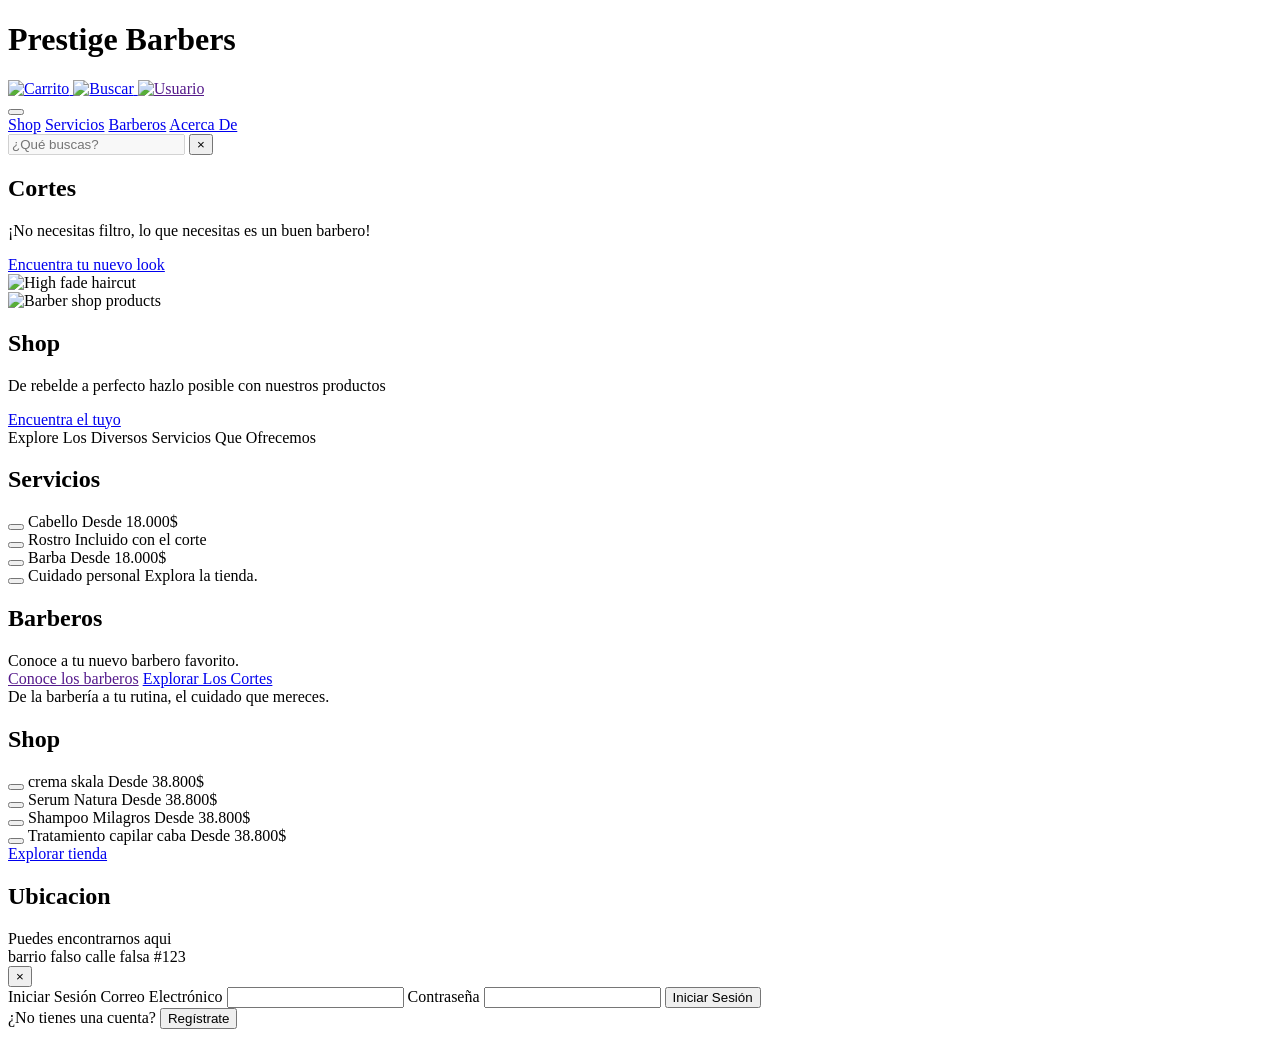
==== Frontend/public/index.html @ 0d41ad85 "Campo de celular, autocompletado de reserva y calendario mas amplio Celular: - Nueva columna usuario" ====
<!DOCTYPE html>
<html lang="es">

<head>
    <meta charset="UTF-8">
    <meta name="viewport" content="width=device-width, initial-scale=1.0">
    <title>Prestige Barbers</title>
    <link rel="stylesheet" href="I-style/styles.css">
    <link rel="stylesheet" href="I-style/auth-modal.css?v=9">
    <link rel="stylesheet" href="I-style/custom-modal.css">
    <link rel="stylesheet" href="I-style/carrito-global.css">
    <link rel="stylesheet" href="I-style/search-modal.css">
    <link rel="preconnect" href="https://fonts.googleapis.com">
    <link rel="preconnect" href="https://fonts.gstatic.com" crossorigin>
    <link href="https://fonts.googleapis.com/css2?family=Montserrat:ital,wght@0,100..900;1,100..900&display=swap"
        rel="stylesheet">
</head>

<body>
    <header>
        <div class="head-logo-cont">
            <h1>Prestige Barbers</h1>
            <div class="head-icons-cont">
                <a href="javascript:void(0)" class="icon-link" id="carritoIcon" title="Carrito" style="position: relative;">
                    <img src="Icons/cart.svg" alt="Carrito">
                    <span class="cart-badge" id="cartBadge" style="display: none;">0</span>
                </a>
                <a href="javascript:void(0)" class="icon-link" id="searchIcon" title="Buscar">
                    <img src="Icons/search.svg" alt="Buscar">
                </a>
                <a href="" class="icon-link" title="Usuario">
                    <img src="Icons/user.svg" alt="Usuario">
                </a>
            </div>
        </div>
        <button class="hamburger-btn" id="hamburgerBtn" aria-label="Abrir menú">
            <span></span><span></span><span></span>
        </button>
        <div class="head-lkn-cont" id="navMenu">
            <a href="Tienda/index.html">Shop</a>
            <a href="Cortes/index.html">Servicios</a>
            <a href="Barberos/index.html">Barberos</a>
            <a href="AcercaDe/index.html">Acerca De</a>
            
            <!-- Contenedor de búsqueda elegante -->
            <div class="search-container">
                <input 
                    type="search" 
                    class="search-input" 
                    placeholder="¿Qué buscas?" 
                    autocomplete="new-password"
                    autocorrect="off"
                    autocapitalize="off"
                    spellcheck="false"
                    name="search-query-prestige"
                    id="search-query-input-main"
                    role="searchbox"
                    aria-label="Búsqueda de productos y servicios"
                    data-form-type="other"
                    disabled>
                <button class="search-close">&times;</button>
            </div>
        </div>
        
        <!-- Resultados de búsqueda -->
        <div class="search-results"></div>
    </header>

    <main>

        <div class="main-prin-cont">
            <div class="main-cut-imgs" id="carousel-container">
                <!-- Carousel content will be injected here -->
            </div>

            <div class="sub-main-cont">

                <div class="sub-main-cont-cut">
                    <div class="sub-main-cont-inf">
                        <h2>Cortes</h2>
                        <p>¡No necesitas filtro, lo que necesitas es un buen barbero!</p>
                        <a href="Cortes/index.html">Encuentra tu nuevo look</a>
                    </div>
                    <div class="sub-main-cont-img">
                        <img src="I-img/High-Fade-with-Longer-Buzz-Cut-and-Beard.jpg.webp" alt="High fade haircut">
                    </div>
                </div>

                <div class="sub-main-shop">
                    <div class="sub-main-shop-img">
                        <img src="I-img/Prospectors pomade.png" alt="Barber shop products">
                    </div>
                    <div class="sub-main-shop-inf">
                        <h2>Shop</h2>
                        <p>De rebelde a perfecto hazlo posible con nuestros productos</p>
                        <a href="Tienda/index.html">Encuentra el tuyo</a>
                    </div>
                </div>

            </div>
        </div>

        <div class="Svc-cont">
            <label for="">Explore Los Diversos Servicios Que Ofrecemos</label>
            <h2>Servicios</h2>
            <div class="Svc-cont-btn">
                <div class="Svc-btn-item">
                    <button id="btn-cabello"
                        onclick="window.location.href='Cortes/index.html#seccion-cabello'"></button>
                    <label>Cabello</label>
                    <label>Desde 18.000$</label>
                </div>
                <div class="Svc-btn-item">
                    <button id="btn-rostro" onclick="window.location.href='Cortes/index.html#seccion-rostro'"></button>
                    <label>Rostro</label>
                    <label>Incluido con el corte</label>
                </div>
                <div class="Svc-btn-item">
                    <button id="btn-barba" onclick="window.location.href='Cortes/index.html#seccion-barba'"></button>
                    <label>Barba</label>
                    <label>Desde 18.000$</label>
                </div>
                <div class="Svc-btn-item">
                    <button id="btn-tienda" onclick="window.location.href='Tienda/index.html'"></button>
                    <label>Cuidado personal</label>
                    <label>Explora la tienda.</label>
                </div>
            </div>
        </div>


        <div class="barb-cont">
            <div class="barb-cont-img-inf">
                <h2>Barberos</h2>
                <label for="">Conoce a tu nuevo barbero favorito.</label>
                <div class="barb-cont-lkns">
                    <a href="">Conoce los barberos</a>
                    <a href="Cortes/index.html">Explorar Los Cortes</a>
                </div>
            </div>
        </div>

        <div class="shop-cont">
            <label for="">De la barbería a tu rutina, el cuidado que mereces.</label>
            <h2>Shop</h2>
            <div class="shop-cont-btn">
                <div class="shop-btn-item">
                    <button id="btn-crema-skala"></button>
                    <label>crema skala</label>
                    <label>Desde 38.800$</label>
                </div>
                <div class="shop-btn-item">
                    <button id="btn-serum-natura"></button>
                    <label>Serum Natura</label>
                    <label>Desde 38.800$</label>
                </div>
                <div class="shop-btn-item">
                    <button id="btn-shampoo-milagros"></button>
                    <label>Shampoo Milagros</label>
                    <label>Desde 38.800$</label>
                </div>
                <div class="shop-btn-item">
                    <button id="btn-tratamiento-caba"></button>
                    <label>Tratamiento capilar caba</label>
                    <label>Desde 38.800$</label>
                </div>
            </div>
            <a href="Tienda/index.html">Explorar tienda</a>
        </div>

        <div class="Ubic-cont">
            <div class="Ubic-cont-inf">
                <h2>Ubicacion</h2>
                <label>Puedes encontrarnos aqui</label>
                <div class="Ubic-cont-address">
                    <label>barrio falso</label>
                    <label>calle falsa #123</label>
                </div>
            </div>
        </div>

    </main>

    <!-- Modal de autenticación -->
    <div class="auth-modal-overlay" id="authModal">
        <div class="auth-modal-content">
            <button class="auth-modal-close" id="closeModalBtn">&times;</button>
            
            <!-- Formulario de Login -->
            <div class="log-cont" id="loginForm">
                <label for="">Iniciar Sesión</label>
                <label for="">Correo Electrónico</label>
                <input type="email" id="login-email" required>
                <label for="">Contraseña</label>
                <input type="password" id="login-password" required>
                <button type="submit">Iniciar Sesión</button>
                <div class="reg-cont">
                    <label>¿No tienes una cuenta?</label>
                    <button type="button" id="showRegister">Regístrate</button>
                </div>
            </div>

            <!-- Formulario de Registro -->
            <div class="log-cont" id="registerForm" style="display: none;">
                <label for="">Registro</label>
                <label for="">Nombre Completo</label>
                <input type="text" id="register-name" required>
                <label for="">Correo Electrónico</label>
                <input type="email" id="register-email" required>
                <label for="">Celular</label>
                <input type="tel" id="register-phone" inputmode="numeric" placeholder="3001234567" required>
                <label for="">Contraseña</label>
                <input type="password" id="register-password" required>
                <label for="">Confirmar Contraseña</label>
                <input type="password" id="register-confirm" required>
                <button type="submit">Registrarse</button>
                <div class="reg-cont">
                    <label>¿Ya tienes una cuenta?</label>
                    <button type="button" id="showLogin">Iniciar Sesión</button>
                </div>
            </div>
        </div>
    </div>

    <!-- Modal del Carrito -->
    <div class="carrito-modal-overlay" id="carritoModal">
        <div class="carrito-modal-content">
            <div class="carrito-modal-header">
                <h2>Tu Carrito</h2>
                <p class="carrito-count"><span id="carritoCount">0</span> productos</p>
                <button class="carrito-modal-close" id="closeCarritoBtn">&times;</button>
            </div>

            <div class="carrito-items-list" id="carritoItemsList">
                <!-- Los items se cargarán dinámicamente aquí -->
                <div class="carrito-empty" id="carritoEmpty">
                    <div class="carrito-empty-icon">
                        <svg viewBox="0 0 24 24" fill="none" stroke="currentColor" stroke-width="1.5">
                            <circle cx="9" cy="21" r="1"/>
                            <circle cx="20" cy="21" r="1"/>
                            <path d="M1 1h4l2.68 13.39a2 2 0 0 0 2 1.61h9.72a2 2 0 0 0 2-1.61L23 6H6"/>
                        </svg>
                    </div>
                    <p>Tu carrito está vacío</p>
                </div>
            </div>

            <div class="carrito-modal-footer" id="carritoFooter" style="display: none;">
                <div class="carrito-total-section">
                    <span class="carrito-total-label">Total:</span>
                    <span class="carrito-total-precio" id="carritoTotal">$0</span>
                </div>
                <button class="carrito-btn-comprar" id="carritoComprarBtn">Comprar</button>
            </div>
        </div>
    </div>

    <!-- Modal de compra exitosa -->
    <div class="compra-modal-overlay" id="compraModal" style="display: none;">
        <div class="compra-modal-content" style="background: white; padding: 40px; border-radius: 8px; text-align: center; border: 5px solid #1b1b1b;">
            <button class="compra-modal-close" id="closeCompraModalBtn" style="position: absolute; top: 10px; right: 10px; background: transparent; border: none; font-size: 2em; cursor: pointer;">&times;</button>
            <div class="compra-success">
                <div class="success-icon" style="width: 80px; height: 80px; background: #1b1b1b; border-radius: 50%; margin: 0 auto 20px; display: flex; align-items: center; justify-content: center;">
                    <svg width="50" height="50" viewBox="0 0 50 50" fill="none" xmlns="http://www.w3.org/2000/svg"><path d="M10 25L20 35L40 15" stroke="white" stroke-width="4" stroke-linecap="round" stroke-linejoin="round"/></svg>
                </div>
                <h2 style="font-size: 2em; margin: 10px 0;">Compra Realizada</h2>
                <p style="font-size: 1.1em; color: #666; margin: 20px 0;">Tu compra ha sido procesada exitosamente.</p>
                <button class="continue-btn" id="continueBtn" style="background: #1b1b1b; color: white; border: none; padding: 15px 40px; font-size: 1em; font-weight: 600; cursor: pointer; margin-top: 20px; font-family: 'Montserrat', sans-serif;">Continuar</button>
            </div>
        </div>
    </div>

    <script src="js/custom-modal.js"></script>
    <script src="js/carrito.js"></script>
    <script src="js/carousel.js"></script>
    <script src="js/sticky-header.js"></script>
    <script src="js/auth-modal.js"></script>
    <script src="js/ultimos-productos.js"></script>
    <script src="js/search-modal.js"></script>
    <script>
        // Configurar el modal de compra exitosa
        document.addEventListener('DOMContentLoaded', () => {
            const compraModal = document.getElementById('compraModal');
            const closeCompraModalBtn = document.getElementById('closeCompraModalBtn');
            const continueBtn = document.getElementById('continueBtn');

            if (closeCompraModalBtn) {
                closeCompraModalBtn.addEventListener('click', () => {
                    if (compraModal) {
                        compraModal.style.display = 'none';
                    }
                });
            }

            if (continueBtn) {
                continueBtn.addEventListener('click', () => {
                    if (compraModal) {
                        compraModal.style.display = 'none';
                    }
                });
            }

            // Cerrar al hacer clic fuera
            if (compraModal) {
                compraModal.addEventListener('click', (e) => {
                    if (e.target === compraModal) {
                        compraModal.style.display = 'none';
                    }
                });
            }
        });
    </script>
    <script src="js/hamburger.js"></script>
</body>
---- Frontend/public/I-style/carrito-global.css ----
/* ==================== ESTILOS GLOBALES DEL CARRITO - TODAS LAS PÁGINAS ==================== */

/* Badge contador en el icono del header */
.cart-badge {
    position: absolute;
    top: -8px;
    right: -8px;
    background: #1b1b1b;
    color: white;
    border-radius: 50%;
    width: 20px;
    height: 20px;
    display: flex;
    align-items: center;
    justify-content: center;
    font-size: 0.7em;
    font-weight: 600;
    font-family: 'Montserrat', sans-serif;
    border: 1px solid white;
    animation: badgePop 0.3s ease;
    z-index: 10;
}

@keyframes badgePop {
    0% {
        transform: scale(0);
    }
    50% {
        transform: scale(1.2);
    }
    100% {
        transform: scale(1);
    }
}

/* Overlay del carrito */
.carrito-modal-overlay {
    display: none;
    position: fixed;
    top: 0;
    left: 0;
    width: 100vw;
    height: 100vh;
    background: rgba(0, 0, 0, 0.6);
    backdrop-filter: blur(3px);
    z-index: 9999;
    justify-content: flex-end;
    align-items: center;
}

.carrito-modal-overlay.active {
    display: flex;
    animation: overlayFadeIn 0.3s ease forwards;
}

.carrito-modal-overlay.closing {
    animation: overlayFadeOut 0.3s ease forwards;
}

@keyframes overlayFadeIn {
    from {
        background: rgba(0, 0, 0, 0);
    }
    to {
        background: rgba(0, 0, 0, 0.6);
    }
}

@keyframes overlayFadeOut {
    from {
        background: rgba(0, 0, 0, 0.6);
    }
    to {
        background: rgba(0, 0, 0, 0);
    }
}

/* Contenedor blanco del carrito (drawer lateral derecho) */
.carrito-modal-content {
    width: 450px;
    max-width: 90vw;
    height: 100vh;
    background: white;
    position: relative;
    display: flex;
    flex-direction: column;
    border-left: 5px solid #1b1b1b;
}

.carrito-modal-overlay.active .carrito-modal-content {
    animation: slideInFromRight 0.3s ease forwards;
}

.carrito-modal-overlay.closing .carrito-modal-content {
    animation: slideOutToRight 0.3s ease forwards;
}

@keyframes slideInFromRight {
    from {
        transform: translateX(100%);
    }
    to {
        transform: translateX(0);
    }
}

@keyframes slideOutToRight {
    from {
        transform: translateX(0);
    }
    to {
        transform: translateX(100%);
    }
}

/* Header del carrito */
.carrito-modal-header {
    padding: 25px;
    border-bottom: 3px solid #1b1b1b;
    background: white;
    position: relative;
    flex-shrink: 0;
}

.carrito-modal-header h2 {
    margin: 0;
    font-size: 1.5rem;
    font-weight: 600;
    text-transform: uppercase;
    color: #1b1b1b;
    background: #1b1b1b;
    color: white;
    padding: 5px 10px;
    width: fit-content;
}

.carrito-count {
    font-size: 0.9rem;
    font-weight: 500;
    color: #666;
    margin-top: 8px;
}

/* Botón de cerrar */
.carrito-modal-close {
    position: absolute;
    top: 20px;
    right: 20px;
    background: transparent;
    border: none;
    cursor: pointer;
    font-size: 2em;
    color: #1b1b1b;
    line-height: 1;
    padding: 0;
    transition: transform 0.2s ease;
}

.carrito-modal-close:hover {
    transform: scale(1.1) rotate(90deg);
}

/* Lista de productos en el carrito */
.carrito-items-list {
    flex: 1;
    overflow-y: auto;
    padding: 20px;
}

/* Scrollbar personalizada */
.carrito-items-list::-webkit-scrollbar {
    width: 6px;
}

.carrito-items-list::-webkit-scrollbar-track {
    background: #f1f1f1;
}

.carrito-items-list::-webkit-scrollbar-thumb {
    background: #888;
    border-radius: 3px;
}

.carrito-items-list::-webkit-scrollbar-thumb:hover {
    background: #555;
}

/* Item individual del carrito */
.carrito-item {
    display: flex;
    gap: 15px;
    padding: 15px 0;
    border-bottom: 1px solid #e0e0e0;
    animation: itemFadeIn 0.3s ease;
}

@keyframes itemFadeIn {
    from {
        opacity: 0;
        transform: translateY(-10px);
    }
    to {
        opacity: 1;
        transform: translateY(0);
    }
}

.carrito-item-img {
    width: 80px;
    height: 80px;
    flex-shrink: 0;
    overflow: hidden;
}

.carrito-item-img img {
    width: 100%;
    height: 100%;
    object-fit: cover;
}

.carrito-item-info {
    flex: 1;
    display: flex;
    flex-direction: column;
    gap: 5px;
}

.carrito-item-marca {
    font-size: 0.75em;
    font-weight: 600;
    text-transform: uppercase;
    background: #1b1b1b;
    color: white;
    padding: 3px 6px;
    width: fit-content;
}

.carrito-item-nombre {
    font-size: 0.9em;
    font-weight: 600;
    color: #1b1b1b;
    text-transform: capitalize;
    line-height: 1.3;
}

.carrito-item-precio {
    font-size: 1em;
    font-weight: 600;
    color: #1b1b1b;
    margin-top: auto;
}

.carrito-item-remove {
    background: transparent;
    border: none;
    color: #666;
    font-size: 0.85em;
    text-decoration: underline;
    cursor: pointer;
    padding: 0;
    transition: color 0.2s ease;
}

.carrito-item-remove:hover {
    color: #1b1b1b;
}

/* Carrito vacío */
.carrito-empty {
    display: flex;
    flex-direction: column;
    align-items: center;
    justify-content: center;
    height: 100%;
    text-align: center;
    padding: 40px 20px;
    color: #999;
}

.carrito-empty-icon {
    width: 120px;
    height: 120px;
    margin-bottom: 30px;
    opacity: 0.15;
    display: flex;
    align-items: center;
    justify-content: center;
}

.carrito-empty-icon svg {
    width: 100%;
    height: 100%;
}

.carrito-empty p {
    font-size: 1.1em;
    margin: 0;
    font-weight: 500;
}

/* Footer del carrito (total y botón) */
.carrito-modal-footer {
    padding: 25px;
    border-top: 3px solid #1b1b1b;
    background: white;
    flex-shrink: 0;
}

.carrito-total-section {
    display: flex;
    justify-content: space-between;
    align-items: center;
    margin-bottom: 20px;
}

.carrito-total-label {
    font-size: 1.1em;
    font-weight: 600;
    text-transform: uppercase;
    color: #1b1b1b;
}

.carrito-total-precio {
    font-size: 1.5em;
    font-weight: 700;
    color: #1b1b1b;
}

.carrito-btn-comprar {
    width: 100%;
    background-color: #1b1b1b;
    color: white;
    border: none;
    padding: 15px 30px;
    font-size: 1em;
    font-weight: 600;
    text-transform: uppercase;
    font-family: 'Montserrat', sans-serif;
    cursor: pointer;
    transition: all 0.3s ease;
}

.carrito-btn-comprar:hover {
    background-color: #333;
}

.carrito-btn-comprar:active {
    transform: scale(0.98);
}

.carrito-btn-comprar:disabled {
    background-color: #e0e0e0;
    color: #999;
    cursor: not-allowed;
}

/* Responsive */
@media (max-width: 768px) {
    .carrito-modal-content {
        width: 100vw;
        max-width: 100vw;
    }

    .carrito-modal-header {
        padding: 20px;
    }

    .carrito-items-list {
        padding: 15px;
    }

    .carrito-modal-footer {
        padding: 20px;
    }
}

@media (max-width: 480px) {
    .carrito-modal-header h2 {
        font-size: 1.3rem;
    }

    .carrito-item-img {
        width: 60px;
        height: 60px;
    }

    .carrito-total-section {
        flex-direction: column;
        align-items: flex-start;
        gap: 10px;
    }
}

/* ==================== CONTROLES DE CANTIDAD ==================== */
.carrito-item-cantidad {
    display: flex;
    align-items: center;
    gap: 10px;
    margin: 10px 0;
}

.cant-btn {
    width: 28px;
    height: 28px;
    background: white;
    color: #1b1b1b;
    border: 1px solid #1b1b1b;
    font-family: "Montserrat", sans-serif;
    font-size: 0.95em;
    font-weight: 600;
    line-height: 1;
    cursor: pointer;
    transition: all 0.3s ease;
    display: flex;
    align-items: center;
    justify-content: center;
    padding: 0;
}

.cant-btn:hover {
    background: #1b1b1b;
    color: white;
}

.cant-valor {
    min-width: 24px;
    text-align: center;
    font-size: 0.95em;
    font-weight: 600;
    color: #1b1b1b;
}
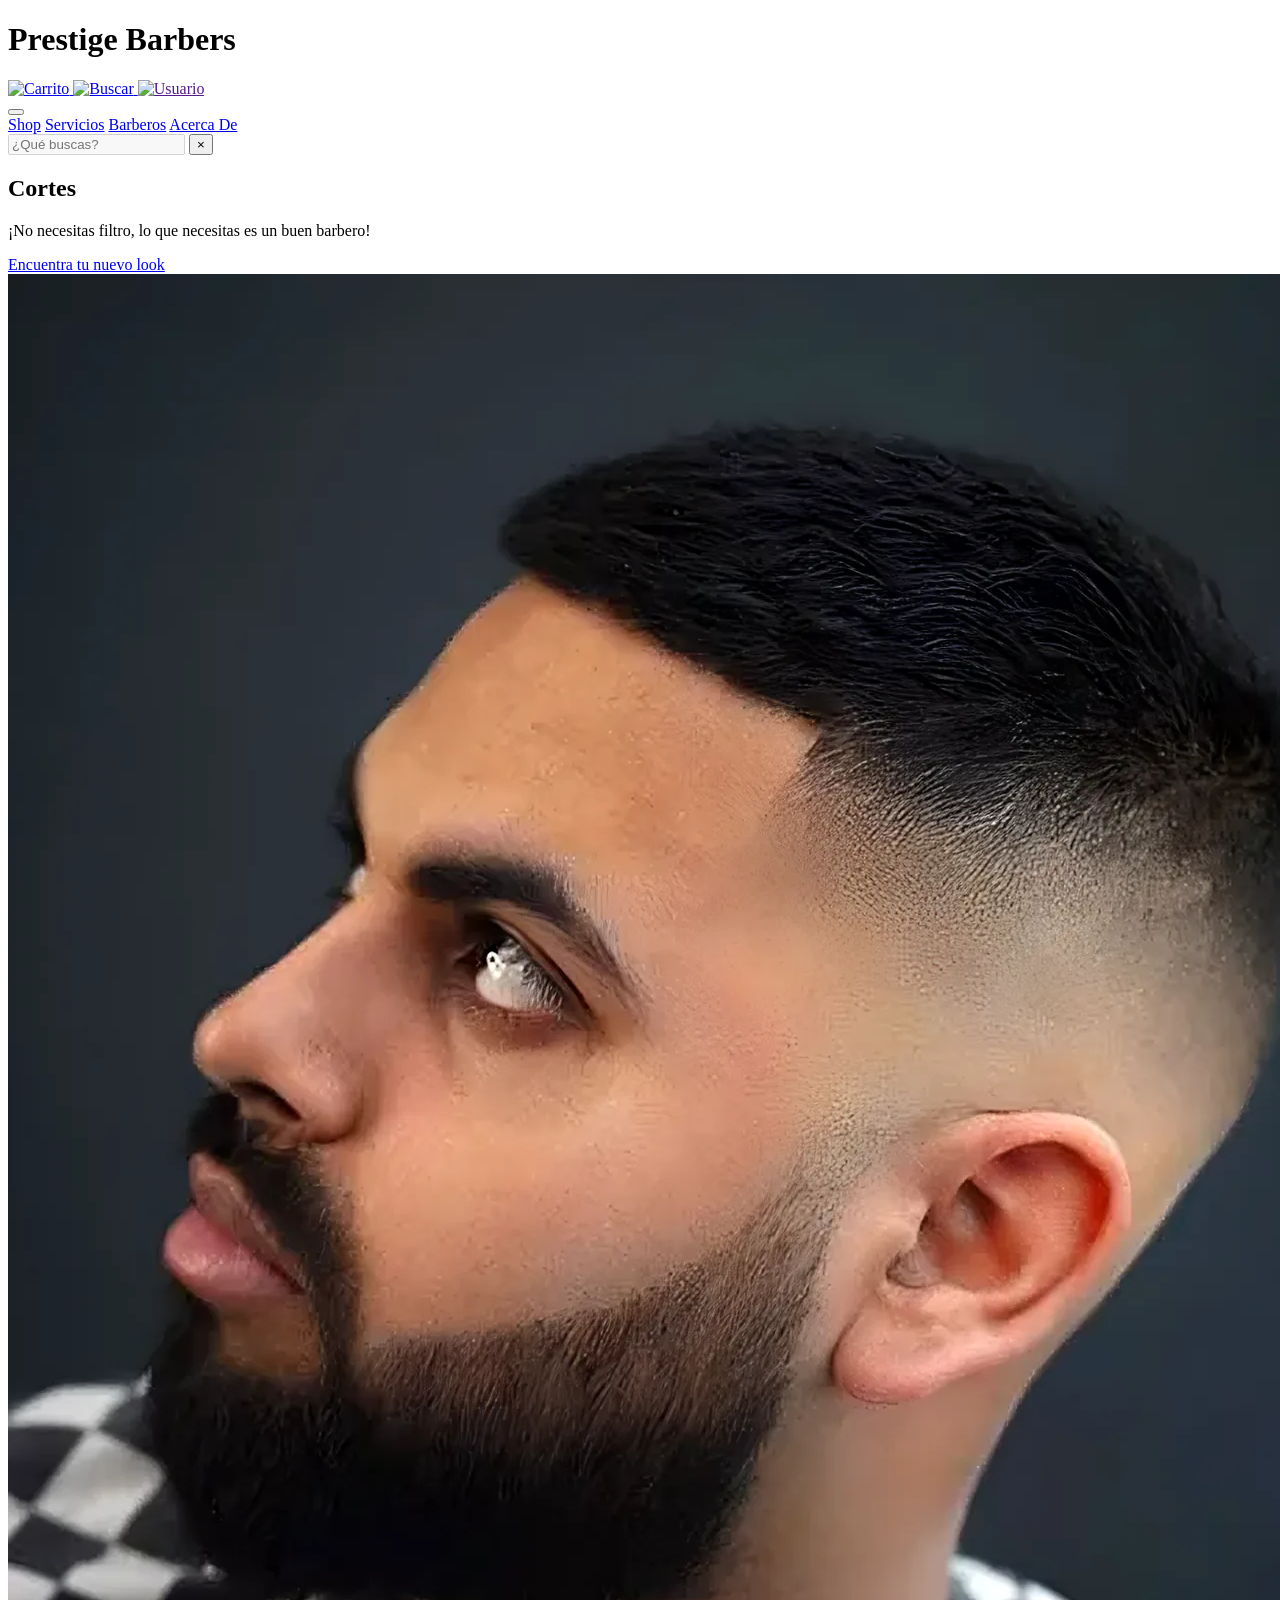
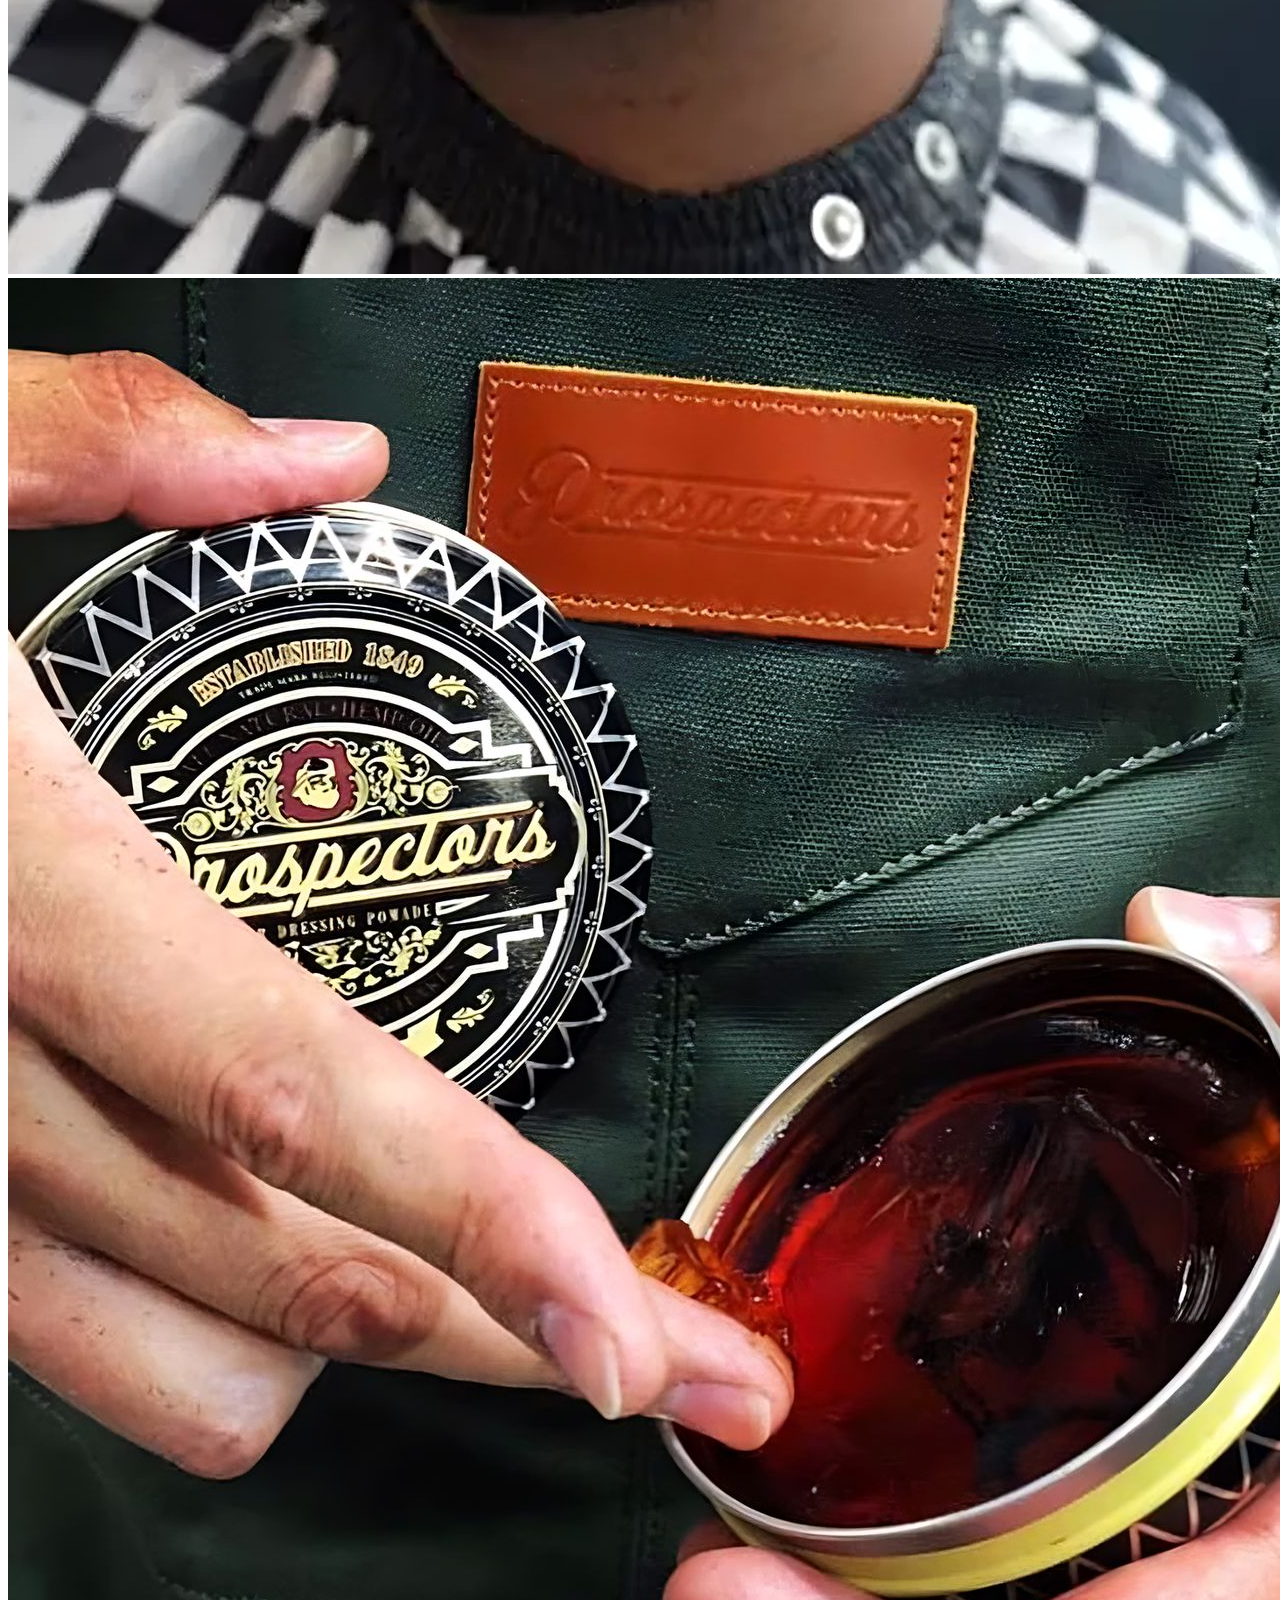
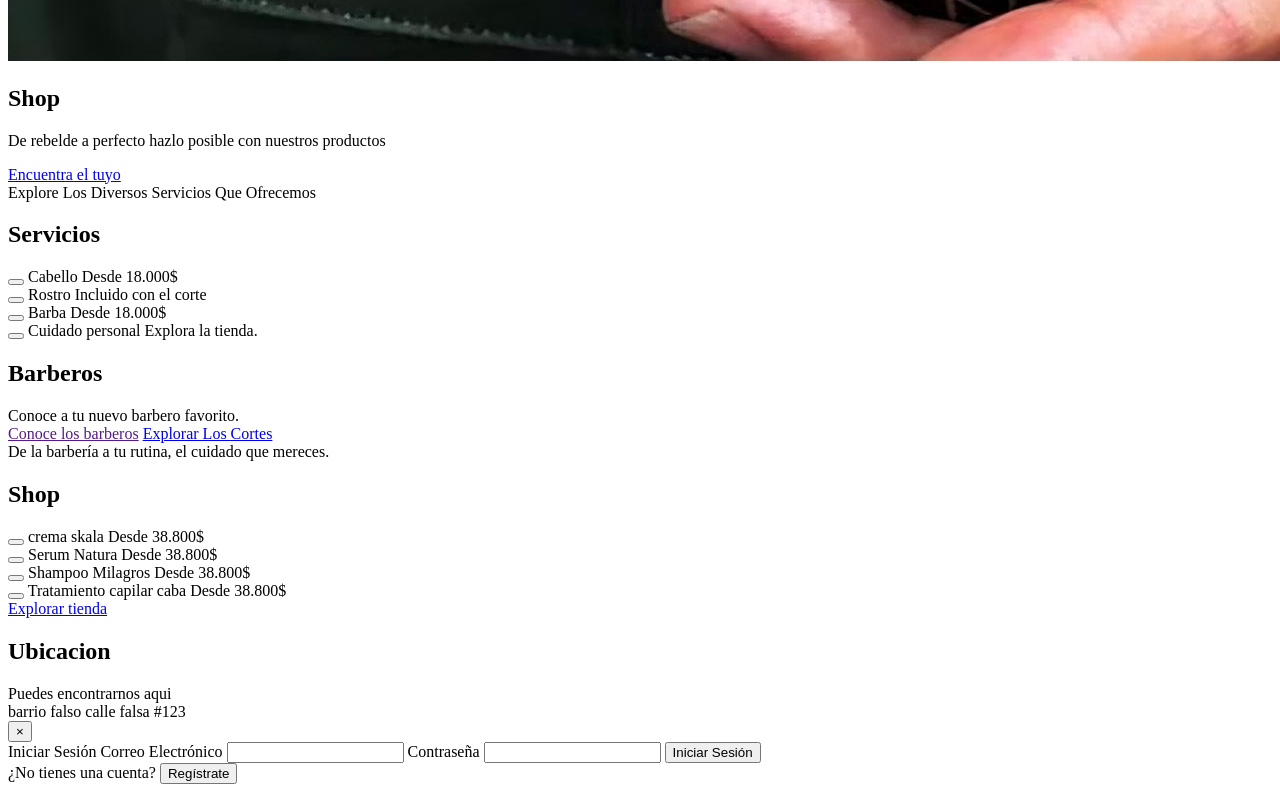
==== commit f3b4d27e: "Fase 5: checkout real con QR, en lugar del modal que no cobraba El boton "Comprar Ahora" llamaba a m" ====
--- a/Frontend/public/index.html
+++ b/Frontend/public/index.html
@@ -6,6 +6,7 @@
     <meta name="viewport" content="width=device-width, initial-scale=1.0">
     <title>Prestige Barbers</title>
     <link rel="stylesheet" href="I-style/styles.css">
+    <link rel="stylesheet" href="I-style/factus-checkout.css">
     <link rel="stylesheet" href="I-style/auth-modal.css?v=9">
     <link rel="stylesheet" href="I-style/custom-modal.css">
     <link rel="stylesheet" href="I-style/carrito-global.css">
@@ -311,4 +312,5 @@
         });
     </script>
     <script src="js/hamburger.js"></script>
+    <script src="js/factus-checkout.js"></script>
 </body>
--- a/Frontend/public/I-style/factus-checkout.css
+++ b/Frontend/public/I-style/factus-checkout.css
@@ -0,0 +1,279 @@
+/* =====================================================================
+   Checkout de Factus Pay
+
+   Sigue el sistema del sitio: negro #1b1b1b, Montserrat, botones
+   cuadrados con hover invertido.
+   ===================================================================== */
+
+.factus-overlay {
+    display: none;
+    position: fixed;
+    inset: 0;
+    background: rgba(0, 0, 0, 0.75);
+    z-index: 10000;
+    padding: 20px;
+    overflow-y: auto;
+}
+
+.factus-overlay.activo {
+    display: flex;
+    align-items: center;
+    justify-content: center;
+}
+
+.factus-modal {
+    position: relative;
+    background: #fff;
+    width: 100%;
+    max-width: 440px;
+    padding: 40px 32px 32px;
+    font-family: "Montserrat", sans-serif;
+    text-align: center;
+    max-height: 92vh;
+    overflow-y: auto;
+}
+
+.factus-cerrar {
+    position: absolute;
+    top: 14px;
+    right: 14px;
+    width: 34px;
+    height: 34px;
+    background: transparent;
+    border: none;
+    font-size: 1.7rem;
+    line-height: 1;
+    color: #1b1b1b;
+    cursor: pointer;
+    transition: opacity 0.3s ease;
+}
+
+.factus-cerrar:hover { opacity: 0.55; }
+
+.factus-titulo {
+    margin: 0 0 6px;
+    font-size: 1.3rem;
+    font-weight: 700;
+    color: #1b1b1b;
+    letter-spacing: 0.5px;
+    text-transform: uppercase;
+}
+
+.factus-monto {
+    margin: 0 0 22px;
+    font-size: 1.9rem;
+    font-weight: 700;
+    color: #1b1b1b;
+}
+
+.factus-qr {
+    display: block;
+    width: 230px;
+    height: 230px;
+    margin: 0 auto 18px;
+    border: 1px solid #e0e0e0;
+}
+
+.factus-instruccion {
+    margin: 0 0 22px;
+    font-size: 0.9rem;
+    color: #666;
+    line-height: 1.5;
+}
+
+.factus-cargando {
+    margin: 30px 0;
+    color: #666;
+    font-size: 0.95rem;
+}
+
+.factus-aviso {
+    margin: 18px 0;
+    color: #b00;
+    font-size: 0.92rem;
+    line-height: 1.5;
+}
+
+/* ---- Llave Bre-B ---- */
+.factus-llave-bloque {
+    margin: 0 0 20px;
+    padding: 16px;
+    background: #f9f9f9;
+    border: 1px solid #e0e0e0;
+}
+
+.factus-llave-etiqueta {
+    display: block;
+    margin-bottom: 10px;
+    font-size: 0.78rem;
+    text-transform: uppercase;
+    letter-spacing: 0.6px;
+    color: #666;
+}
+
+.factus-llave-fila {
+    display: flex;
+    align-items: stretch;
+    gap: 8px;
+}
+
+.factus-llave {
+    flex: 1;
+    padding: 9px 10px;
+    background: #fff;
+    border: 1px solid #ccc;
+    font-family: "Courier New", monospace;
+    font-size: 0.86rem;
+    color: #1b1b1b;
+    word-break: break-all;
+    text-align: left;
+}
+
+.factus-btn-copiar {
+    padding: 9px 16px;
+    background: #1b1b1b;
+    color: #fff;
+    border: 1px solid #1b1b1b;
+    font-family: "Montserrat", sans-serif;
+    font-size: 0.82rem;
+    font-weight: 600;
+    cursor: pointer;
+    white-space: nowrap;
+    transition: all 0.3s ease;
+}
+
+.factus-btn-copiar:hover {
+    background: #fff;
+    color: #1b1b1b;
+}
+
+/* ---- Estado y vencimiento ---- */
+.factus-expira {
+    margin: 0 0 16px;
+    font-size: 0.86rem;
+    color: #666;
+}
+
+.factus-expira strong {
+    color: #1b1b1b;
+    font-variant-numeric: tabular-nums;
+}
+
+.factus-estado {
+    display: flex;
+    align-items: center;
+    justify-content: center;
+    gap: 9px;
+    margin: 0 0 22px;
+    padding: 11px;
+    background: #f5f5f5;
+    font-size: 0.87rem;
+    color: #666;
+}
+
+.factus-estado-vencido {
+    background: #f1f1f1;
+    color: #b00;
+}
+
+.factus-punto {
+    width: 9px;
+    height: 9px;
+    background: #1b1b1b;
+    border-radius: 50%;
+    animation: factus-latido 1.4s ease-in-out infinite;
+}
+
+@keyframes factus-latido {
+    0%, 100% { opacity: 1; }
+    50%      { opacity: 0.25; }
+}
+
+/* ---- Confirmación ---- */
+.factus-exito-icono {
+    width: 68px;
+    height: 68px;
+    margin: 0 auto 20px;
+    background: #1b1b1b;
+    color: #fff;
+    border-radius: 50%;
+    display: flex;
+    align-items: center;
+    justify-content: center;
+    font-size: 2.1rem;
+}
+
+/* ---- Botones ---- */
+.factus-acciones {
+    display: flex;
+    gap: 10px;
+    justify-content: center;
+    margin-top: 6px;
+}
+
+.factus-btn-primario,
+.factus-btn-secundario {
+    padding: 12px 26px;
+    font-family: "Montserrat", sans-serif;
+    font-size: 0.9rem;
+    font-weight: 600;
+    border: 1px solid #1b1b1b;
+    cursor: pointer;
+    transition: all 0.3s ease;
+}
+
+.factus-btn-primario {
+    background: #1b1b1b;
+    color: #fff;
+}
+
+.factus-btn-primario:hover {
+    background: #fff;
+    color: #1b1b1b;
+}
+
+.factus-btn-secundario {
+    background: #fff;
+    color: #1b1b1b;
+}
+
+.factus-btn-secundario:hover {
+    background: #1b1b1b;
+    color: #fff;
+}
+
+.factus-btn-secundario:disabled {
+    opacity: 0.5;
+    cursor: default;
+}
+
+.factus-referencia {
+    margin: 18px 0 0;
+    font-size: 0.76rem;
+    color: #999;
+    letter-spacing: 0.4px;
+}
+
+/* ---- Móvil ---- */
+@media (max-width: 480px) {
+    .factus-modal {
+        padding: 34px 20px 24px;
+    }
+
+    .factus-qr {
+        width: 190px;
+        height: 190px;
+    }
+
+    .factus-monto {
+        font-size: 1.6rem;
+    }
+
+    .factus-llave-fila {
+        flex-direction: column;
+    }
+
+    .factus-acciones {
+        flex-direction: column;
+    }
+}
